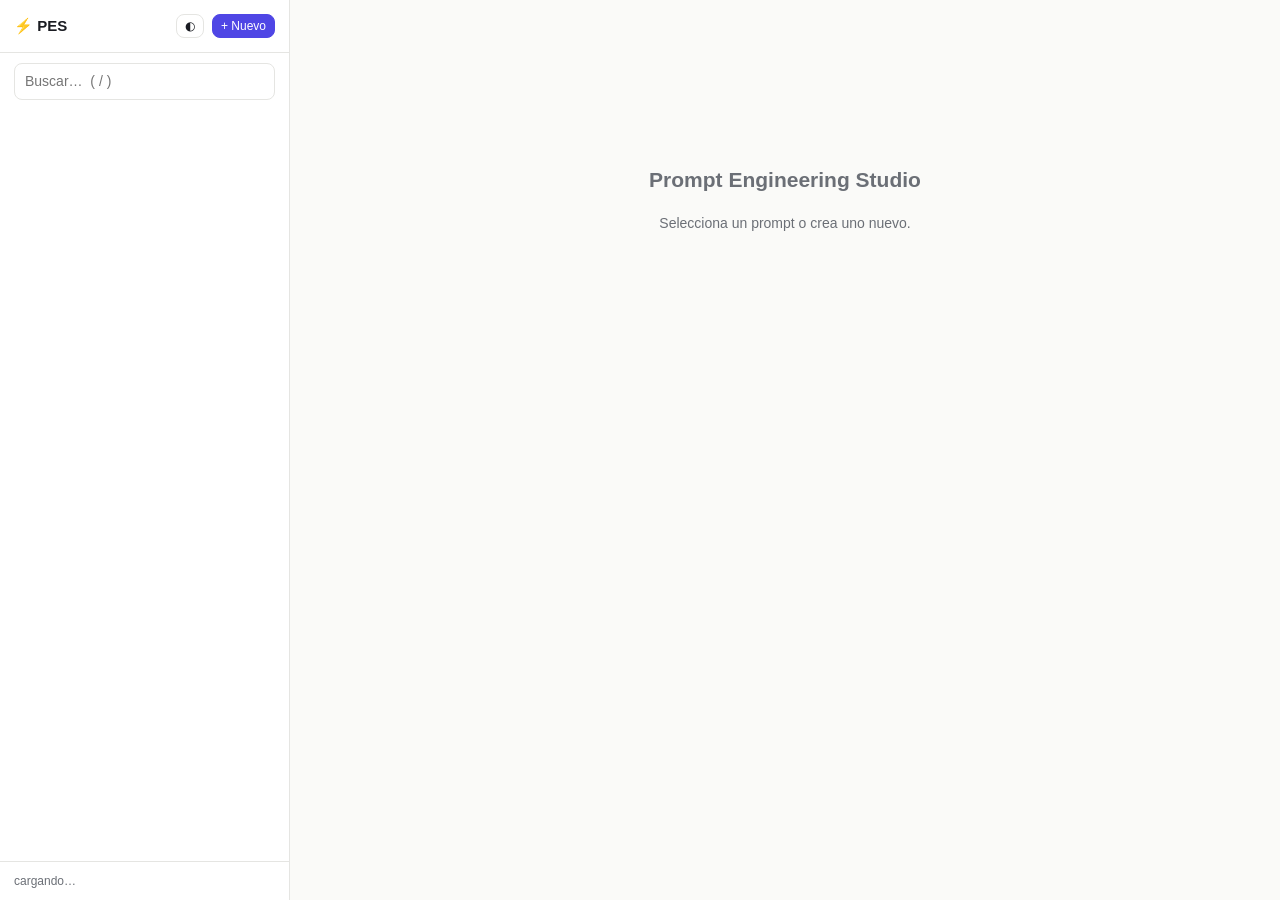
==== internal/server/ui/index.html @ ef8554f0 "Implement v1: history, diff, composer, runner, plugins, AI sidecar, web UI Completes the approved v1" ====
<!DOCTYPE html>
<html lang="es">
<head>
<meta charset="utf-8">
<meta name="viewport" content="width=device-width, initial-scale=1">
<title>Prompt Engineering Studio</title>
<style>
:root{
  --bg:#fafaf8; --panel:#ffffff; --fg:#1a1c22; --muted:#6b6f76; --border:#e5e5e2;
  --accent:#4f46e5; --accent-soft:#eef0ff; --ok:#16a34a; --warn:#d97706; --err:#dc2626;
  --mono:'JetBrains Mono',ui-monospace,Menlo,monospace; --radius:10px;
}
[data-theme=dark]{
  --bg:#1b1d23; --panel:#22252d; --fg:#e8e9ec; --muted:#9aa0aa; --border:#333741;
  --accent:#818cf8; --accent-soft:#2b2e44; --ok:#4ade80; --warn:#fbbf24; --err:#f87171;
}
*{box-sizing:border-box} html,body{height:100%}
body{margin:0;font:14px/1.5 -apple-system,'Segoe UI',Roboto,sans-serif;background:var(--bg);color:var(--fg);display:flex}
button{font:inherit;cursor:pointer;border:1px solid var(--border);background:var(--panel);color:var(--fg);border-radius:8px;padding:6px 12px}
button:hover{border-color:var(--accent)}
button.primary{background:var(--accent);border-color:var(--accent);color:#fff}
button.small{padding:2px 8px;font-size:12px}
input,textarea,select{font:inherit;color:var(--fg);background:var(--panel);border:1px solid var(--border);border-radius:8px;padding:7px 10px;width:100%}
textarea{font-family:var(--mono);font-size:13px;resize:vertical;min-height:70px}
input:focus,textarea:focus,select:focus{outline:2px solid var(--accent);outline-offset:-1px}
#sidebar{width:290px;min-width:290px;border-right:1px solid var(--border);background:var(--panel);display:flex;flex-direction:column;height:100vh}
#sidebar header{padding:14px;border-bottom:1px solid var(--border);display:flex;gap:8px;align-items:center}
#sidebar h1{font-size:15px;margin:0;flex:1}
#search{margin:10px 14px 4px;width:calc(100% - 28px)}
#promptList{flex:1;overflow-y:auto;padding:8px}
.item{padding:8px 10px;border-radius:8px;cursor:pointer;display:flex;gap:8px;align-items:center}
.item:hover{background:var(--accent-soft)} .item.active{background:var(--accent-soft);outline:1px solid var(--accent)}
.item .t{flex:1;overflow:hidden;text-overflow:ellipsis;white-space:nowrap}
.score{font-size:11px;font-weight:700;min-width:30px;text-align:center;border-radius:10px;padding:1px 5px}
.s-hi{background:color-mix(in srgb,var(--ok) 18%,transparent);color:var(--ok)}
.s-mid{background:color-mix(in srgb,var(--warn) 18%,transparent);color:var(--warn)}
.s-lo{background:color-mix(in srgb,var(--err) 18%,transparent);color:var(--err)}
#main{flex:1;height:100vh;overflow-y:auto;padding:20px 26px}
.toolbar{display:flex;gap:8px;flex-wrap:wrap;align-items:center;margin-bottom:14px}
.toolbar .grow{flex:1}
.block{background:var(--panel);border:1px solid var(--border);border-radius:var(--radius);margin-bottom:10px;overflow:hidden}
.block.off{opacity:.55}
.block header{display:flex;gap:8px;align-items:center;padding:8px 12px;border-bottom:1px solid var(--border)}
.block header .name{font-weight:600;font-size:12px;text-transform:uppercase;letter-spacing:.06em;color:var(--accent);flex:1}
.block textarea{border:none;border-radius:0;width:100%;background:transparent}
.badge{display:inline-flex;align-items:center;gap:6px;font-weight:700;border-radius:20px;padding:4px 14px;font-size:15px}
.findings{margin:10px 0}
.finding{padding:8px 12px;border-left:3px solid var(--muted);background:var(--panel);border-radius:0 8px 8px 0;margin-bottom:6px;font-size:13px}
.finding.error{border-color:var(--err)} .finding.warn{border-color:var(--warn)} .finding.info{border-color:var(--muted)}
.finding .sug{color:var(--muted)}
.row{display:flex;gap:14px} .col{flex:1;min-width:0}
pre.preview{background:var(--panel);border:1px solid var(--border);border-radius:var(--radius);padding:14px;white-space:pre-wrap;font-family:var(--mono);font-size:13px}
.meta-grid{display:grid;grid-template-columns:1fr 1fr;gap:10px;margin-bottom:14px}
.muted{color:var(--muted);font-size:12px}
.tag{display:inline-block;background:var(--accent-soft);color:var(--accent);border-radius:6px;padding:1px 7px;font-size:11px;margin-right:4px}
.empty{color:var(--muted);text-align:center;margin-top:16vh}
.empty h2{font-weight:600}
dialog{background:var(--panel);color:var(--fg);border:1px solid var(--border);border-radius:12px;padding:20px;min-width:420px;max-width:90vw}
dialog::backdrop{background:rgba(0,0,0,.45)}
table{width:100%;border-collapse:collapse;font-size:13px}
th,td{text-align:left;padding:6px 10px;border-bottom:1px solid var(--border)} th{color:var(--muted);font-weight:600}
.dop{font-family:var(--mono);font-size:12.5px;white-space:pre-wrap;padding:1px 8px;border-radius:4px}
.dop.add{background:color-mix(in srgb,var(--ok) 14%,transparent)} .dop.del{background:color-mix(in srgb,var(--err) 14%,transparent)}
.tabs{display:flex;gap:4px;margin-bottom:12px;border-bottom:1px solid var(--border)}
.tabs button{border:none;background:none;border-radius:8px 8px 0 0;padding:8px 14px}
.tabs button.on{color:var(--accent);border-bottom:2px solid var(--accent);font-weight:600}
.layer{display:flex;gap:8px;align-items:center;padding:6px;border:1px solid var(--border);border-radius:8px;margin-bottom:6px;background:var(--panel)}
.spin{display:inline-block;animation:sp 1s linear infinite}
@keyframes sp{to{transform:rotate(360deg)}}
@media (prefers-reduced-motion: reduce){ .spin{animation:none} }
</style>
</head>
<body>
<aside id="sidebar">
  <header>
    <h1>⚡ PES</h1>
    <button class="small" id="themeBtn" title="Cambiar tema">◐</button>
    <button class="small primary" id="newBtn" title="Nuevo prompt (Ctrl+N)">+ Nuevo</button>
  </header>
  <input id="search" placeholder="Buscar…  ( / )" autocomplete="off">
  <div id="promptList"></div>
  <footer style="padding:10px 14px;border-top:1px solid var(--border)" class="muted">
    <span id="statusLine">cargando…</span>
  </footer>
</aside>
<main id="main"><div class="empty"><h2>Prompt Engineering Studio</h2><p>Selecciona un prompt o crea uno nuevo.</p></div></main>

<dialog id="newDlg">
  <h3 style="margin-top:0">Nuevo prompt</h3>
  <p><input id="newTitle" placeholder="Título"></p>
  <p><input id="newTags" placeholder="tags separados por coma"></p>
  <p><select id="newTpl"><option value="">— sin plantilla —</option></select></p>
  <p style="display:flex;gap:8px;justify-content:flex-end">
    <button onclick="newDlg.close()">Cancelar</button>
    <button class="primary" id="newOk">Crear</button>
  </p>
</dialog>

<script>
'use strict';
const $=s=>document.querySelector(s);
const api=async(method,path,body)=>{
  const r=await fetch('/api'+path,{method,headers:{'Content-Type':'application/json'},
    body:body===undefined?undefined:JSON.stringify(body)});
  const data=await r.json().catch(()=>({}));
  if(!r.ok) throw new Error(data.error||r.statusText);
  return data;
};
const esc=s=>String(s??'').replace(/[&<>"]/g,c=>({'&':'&amp;','<':'&lt;','>':'&gt;','"':'&quot;'}[c]));

// ── Estado ──
let prompts=[], current=null, saveTimer=null, view='builder', aiAvailable=false;

// ── Tema ──
const applyTheme=t=>{document.documentElement.dataset.theme=t;localStorage.pesTheme=t};
applyTheme(localStorage.pesTheme||(matchMedia('(prefers-color-scheme: dark)').matches?'dark':'light'));
$('#themeBtn').onclick=()=>applyTheme(document.documentElement.dataset.theme==='dark'?'light':'dark');

// ── Biblioteca ──
async function refreshList(q){
  prompts=q? await api('GET','/search?q='+encodeURIComponent(q)) : await api('GET','/prompts');
  const list=$('#promptList'); list.innerHTML='';
  for(const h of prompts){
    const div=document.createElement('div');
    div.className='item'+(current&&h.ID===current.id?' active':'');
    const sc=h.Score==null?'':`<span class="score ${h.Score>=80?'s-hi':h.Score>=50?'s-mid':'s-lo'}">${h.Score}</span>`;
    div.innerHTML=`${h.Favorite?'★':''}<span class="t">${esc(h.Title)}</span>${sc}`;
    div.onclick=()=>openPrompt(h.ID);
    list.appendChild(div);
  }
  $('#statusLine').textContent=`${prompts.length} prompts · ${aiAvailable?'IA disponible':'modo offline puro'}`;
}
$('#search').oninput=e=>refreshList(e.target.value.trim());

// ── Abrir/guardar prompt ──
async function openPrompt(ref){ current=await api('GET','/prompts/'+ref); view='builder'; render(); refreshList($('#search').value.trim()); }
function scheduleSave(){
  clearTimeout(saveTimer);
  $('#saveState')&&($('#saveState').textContent='…');
  saveTimer=setTimeout(async()=>{
    try{
      current=await api('PUT','/prompts/'+current.id,current);
      $('#saveState')&&($('#saveState').textContent='guardado ✓');
      validateLive();
    }catch(e){ $('#saveState')&&($('#saveState').textContent='error: '+e.message); }
  },500);
}
async function validateLive(){
  if(!current) return;
  try{
    const rep=await api('POST','/prompts/'+current.id+'/validate',{});
    const el=$('#scoreBadge');
    if(el){ el.textContent=rep.Score+'/100';
      el.className='badge '+(rep.Score>=80?'s-hi':rep.Score>=50?'s-mid':'s-lo'); }
    const fl=$('#findings');
    if(fl){ fl.innerHTML=rep.Findings.map(f=>
      `<div class="finding ${f.Severity}"><b>${f.Severity}</b> ${f.BlockType?`[${esc(f.BlockType)}]`:''} ${esc(f.Message)}
       ${f.Suggestion?`<div class="sug">→ ${esc(f.Suggestion)}</div>`:''}</div>`).join('')||'<p class="muted">Sin hallazgos 🎉</p>'; }
    refreshList($('#search').value.trim());
  }catch(e){}
}

// ── Render principal ──
const BLOCK_TYPES=['role','objective','context','background','constraints','rules','workflow','input','output','examples','failure_conditions','success_criteria','notes'];
function render(){
  if(!current){ $('#main').innerHTML='<div class="empty"><h2>Prompt Engineering Studio</h2><p>Selecciona un prompt o crea uno nuevo.</p></div>'; return; }
  const tabs=['builder','preview','historial','runner','diff','composer'];
  $('#main').innerHTML=`
  <div class="toolbar">
    <input id="titleIn" value="${esc(current.title)}" style="font-size:17px;font-weight:600;max-width:420px">
    <button class="small" id="favBtn">${current.favorite?'★':'☆'}</button>
    <span id="scoreBadge" class="badge">–</span>
    <span class="grow"></span>
    <span class="muted" id="saveState"></span>
    <select id="exportSel" style="width:auto">
      <option value="">Exportar…</option>
      <option>md</option><option>txt</option><option>json</option><option>yaml</option><option>html</option><option>pdf</option>
      <option value="clipboard">→ portapapeles</option>
    </select>
    ${aiAvailable?'<button id="optBtn">✨ Optimizar</button>':'<button disabled title="pes-ai no instalado (opcional)">✨ IA no disponible</button>'}
    <button class="small" id="delBtn" title="Eliminar">🗑</button>
  </div>
  <div class="meta-grid">
    <input id="descIn" placeholder="Descripción" value="${esc(current.description)}">
    <input id="tagsIn" placeholder="tags separados por coma" value="${esc(current.tags.join(', '))}">
  </div>
  <div class="tabs">${tabs.map(t=>`<button data-tab="${t}" class="${view===t?'on':''}">${t}</button>`).join('')}</div>
  <div id="viewBox"></div>
  <div id="optBox"></div>
  <h3 style="margin-top:22px">Validación</h3><div class="findings" id="findings"></div>`;
  document.querySelectorAll('[data-tab]').forEach(b=>b.onclick=()=>{view=b.dataset.tab;render()});
  $('#titleIn').oninput=e=>{current.title=e.target.value;scheduleSave()};
  $('#descIn').oninput=e=>{current.description=e.target.value;scheduleSave()};
  $('#tagsIn').oninput=e=>{current.tags=e.target.value.split(',').map(s=>s.trim()).filter(Boolean);scheduleSave()};
  $('#favBtn').onclick=()=>{current.favorite=!current.favorite;scheduleSave();render()};
  $('#delBtn').onclick=async()=>{ if(confirm('¿Eliminar «'+current.title+'»?')){ await api('DELETE','/prompts/'+current.id); current=null; render(); refreshList(); } };
  $('#exportSel').onchange=async e=>{ const f=e.target.value; e.target.value=''; if(!f) return; await doExport(f); };
  const ob=$('#optBtn'); if(ob) ob.onclick=optimize;
  ({builder:renderBuilder,preview:renderPreview,historial:renderHistory,runner:renderRunner,diff:renderDiff,composer:renderComposer})[view]();
  validateLive();
}

// ── Builder ──
function renderBuilder(){
  const box=$('#viewBox');
  const avail=BLOCK_TYPES.filter(t=>!current.blocks.some(b=>b.type===t));
  box.innerHTML=current.blocks.map((b,i)=>`
    <div class="block ${b.enabled?'':'off'}" data-i="${i}">
      <header>
        <span class="name">${esc(b.type.replaceAll('_',' '))}</span>
        <button class="small" data-act="up" title="Subir (Alt+↑)">↑</button>
        <button class="small" data-act="down" title="Bajar">↓</button>
        <button class="small" data-act="toggle">${b.enabled?'on':'off'}</button>
        <button class="small" data-act="rm">✕</button>
      </header>
      <textarea data-i="${i}" placeholder="Contenido del bloque… usa {{variables}}">${esc(b.content)}</textarea>
    </div>`).join('')+
    (avail.length?`<p><select id="addBlockSel" style="width:auto"><option value="">+ Añadir bloque…</option>${avail.map(t=>`<option>${t}</option>`).join('')}</select></p>`:'');
  box.querySelectorAll('textarea').forEach(ta=>{
    ta.oninput=e=>{current.blocks[+e.target.dataset.i].content=e.target.value;scheduleSave()};
  });
  box.querySelectorAll('button[data-act]').forEach(btn=>{
    btn.onclick=()=>{
      const i=+btn.closest('.block').dataset.i, act=btn.dataset.act, bl=current.blocks;
      if(act==='toggle') bl[i].enabled=!bl[i].enabled;
      if(act==='rm') bl.splice(i,1);
      if(act==='up'&&i>0) [bl[i-1],bl[i]]=[bl[i],bl[i-1]];
      if(act==='down'&&i<bl.length-1) [bl[i+1],bl[i]]=[bl[i],bl[i+1]];
      scheduleSave(); renderBuilder();
    };
  });
  const sel=$('#addBlockSel');
  if(sel) sel.onchange=e=>{ if(!e.target.value) return;
    current.blocks.push({type:e.target.value,enabled:true,content:''}); scheduleSave(); renderBuilder(); };
}

// ── Preview ──
async function renderPreview(){
  const r=await api('POST','/prompts/'+current.id+'/render',{strict:false});
  $('#viewBox').innerHTML=`${r.warning?`<p class="muted">⚠ ${esc(r.warning)}</p>`:''}
    <pre class="preview">${esc(r.text)||'<span class="muted">(vacío)</span>'}</pre>`;
}

// ── Historial ──
async function renderHistory(){
  const vs=await api('GET','/prompts/'+current.id+'/history');
  $('#viewBox').innerHTML=`
    <p><button class="primary" id="snapBtn">📸 Crear versión</button></p>
    <table><tr><th>#</th><th>fecha</th><th>comentario</th><th></th></tr>
    ${vs.slice().reverse().map(v=>`<tr><td>v${v.Seq}</td><td>${new Date(v.CreatedAt).toLocaleString()}</td>
      <td>${esc(v.Comment)}</td><td><button class="small" data-seq="${v.Seq}">restaurar</button></td></tr>`).join('')}
    </table>${vs.length?'':'<p class="muted">Sin versiones todavía.</p>'}`;
  $('#snapBtn').onclick=async()=>{ const c=prompt('Comentario de la versión:')||'';
    await api('POST','/prompts/'+current.id+'/snapshot',{comment:c}); renderHistory(); };
  document.querySelectorAll('[data-seq]').forEach(b=>b.onclick=async()=>{
    await api('POST','/prompts/'+current.id+'/restore',{version:String(b.dataset.seq)});
    current=await api('GET','/prompts/'+current.id); render();
  });
}

// ── Runner ──
async function renderRunner(){
  const provs=await api('GET','/providers');
  const runs=await api('GET','/prompts/'+current.id+'/runs');
  $('#viewBox').innerHTML= provs.length? `
    <div class="toolbar">
      ${provs.map(p=>`<label><input type="checkbox" class="provCk" value="${esc(p.name)}"> ${esc(p.name)} <span class="muted">(${esc(p.model)})</span></label>`).join('')}
      <span class="grow"></span>
      <button class="primary" id="runBtn">▶ Ejecutar</button>
    </div>
    <div id="runOut"></div>
    <h4>Ejecuciones anteriores</h4>${runsTable(runs)}`
   : `<p class="muted">No hay proveedores configurados. Crea <code>.pes/providers.yaml</code> en tu workspace:</p>
      <pre class="preview">providers:
  - {name: ollama-local, type: ollama, base_url: "http://localhost:11434", model: llama3}
  - {name: lmstudio, type: openai, base_url: "http://localhost:1234", model: qwen2.5}</pre>
      <h4>Ejecuciones anteriores</h4>${runsTable(runs)}`;
  const rb=$('#runBtn');
  if(rb) rb.onclick=async()=>{
    const sel=[...document.querySelectorAll('.provCk:checked')].map(c=>c.value);
    if(!sel.length) return alert('Marca al menos un proveedor');
    $('#runOut').innerHTML='<p class="muted"><span class="spin">◌</span> ejecutando…</p>';
    try{
      const res=await api('POST','/run',{ref:current.id,providers:sel});
      $('#runOut').innerHTML='<div class="row">'+res.map(r=>`
        <div class="col"><h4>${esc(r.provider)} <span class="muted">${r.latency_ms}ms · ${r.tokens_in}/${r.tokens_out} tok</span></h4>
        <pre class="preview">${r.error?'⚠ '+esc(r.error):esc(r.response)}</pre></div>`).join('')+'</div>';
    }catch(e){ $('#runOut').innerHTML='<p class="finding error">'+esc(e.message)+'</p>'; }
  };
}
const runsTable=runs=>runs.length?`<table><tr><th>fecha</th><th>proveedor</th><th>lat.</th><th>tokens</th><th>estado</th></tr>
  ${runs.map(r=>`<tr><td>${new Date(r.created_at).toLocaleString()}</td><td>${esc(r.provider)}</td>
   <td>${r.latency_ms}ms</td><td>${r.tokens_in}/${r.tokens_out}</td><td>${r.error?'⚠':'✓'}</td></tr>`).join('')}</table>`
  :'<p class="muted">Ninguna todavía.</p>';

// ── Diff ──
async function renderDiff(){
  const opts=prompts.map(h=>`<option value="${h.ID}" ${h.ID===current.id?'selected':''}>${esc(h.Title)}</option>`).join('');
  $('#viewBox').innerHTML=`
    <div class="toolbar">
      <select id="diffA" style="width:auto">${opts}</select> →
      <select id="diffB" style="width:auto">${opts}</select>
      <button class="primary" id="diffBtn">Comparar</button>
    </div><div id="diffOut"></div>`;
  $('#diffBtn').onclick=async()=>{
    const d=await api('GET',`/diff?a=${$('#diffA').value}&b=${$('#diffB').value}`);
    const st=d.structural;
    $('#diffOut').innerHTML=`
      <p>${st.Equal?'Idénticos.':''} palabras: ${st.WordsA} → ${st.WordsB} ${st.TitleDiff?'· título distinto':''}</p>
      <p>${st.Blocks.map(b=>`<span class="tag">${esc(b.Type)}: ${b.Kind}</span>`).join('')||''}</p>
      <pre class="preview">${(d.text_ops||[]).map(o=>`<div class="dop ${o.Kind}">${o.Kind==='add'?'+':o.Kind==='del'?'−':' '} ${esc(o.Line)}</div>`).join('')}</pre>`;
  };
}

// ── Composer ──
let layers=[];
async function renderComposer(){
  const opts=h=>prompts.map(p=>`<option value="${p.ID}" ${p.ID===h?'selected':''}>${esc(p.Title)}</option>`).join('');
  $('#viewBox').innerHTML=`
    <p class="muted">Apila capas (la primera es la base) y materializa un prompt nuevo.</p>
    <div id="layerBox">${layers.map((l,i)=>`
      <div class="layer"><span class="muted">${i+1}</span>
        <select data-i="${i}" style="width:auto;flex:1">${opts(l.ref)}</select>
        <label><input type="checkbox" data-ck="${i}" ${l.enabled?'checked':''}> activa</label>
        <button class="small" data-rm="${i}">✕</button></div>`).join('')}</div>
    <p><button id="addLayer">+ capa</button></p>
    <div class="toolbar">
      <input id="compTitle" placeholder="Título del prompt resultante" style="max-width:340px">
      <select id="compStrat" style="width:auto"><option value="concat">concat</option><option value="replace">replace</option></select>
      <button class="primary" id="compBtn">⚙ Materializar</button>
    </div>`;
  $('#addLayer').onclick=()=>{ layers.push({ref:prompts[0]?.ID||'',enabled:true}); renderComposer(); };
  document.querySelectorAll('#layerBox select').forEach(s=>s.onchange=e=>layers[+e.target.dataset.i].ref=e.target.value);
  document.querySelectorAll('[data-ck]').forEach(c=>c.onchange=e=>layers[+e.target.dataset.ck].enabled=e.target.checked);
  document.querySelectorAll('[data-rm]').forEach(b=>b.onclick=()=>{layers.splice(+b.dataset.rm,1);renderComposer()});
  $('#compBtn').onclick=async()=>{
    try{
      const p=await api('POST','/compose',{title:$('#compTitle').value||'Composición',strategy:$('#compStrat').value,layers});
      layers=[]; await refreshList(); openPrompt(p.id);
    }catch(e){ alert(e.message); }
  };
}

// ── Export / Optimize ──
async function doExport(format){
  if(format==='clipboard'){
    const r=await api('POST','/prompts/'+current.id+'/render',{strict:false});
    await navigator.clipboard.writeText(r.text);
    $('#saveState').textContent='copiado al portapapeles ✓'; return;
  }
  const r=await api('POST','/prompts/'+current.id+'/export',{format});
  const bytes=Uint8Array.from(atob(r.data_base64),c=>c.charCodeAt(0));
  const a=document.createElement('a');
  a.href=URL.createObjectURL(new Blob([bytes]));
  a.download=current.title.toLowerCase().replace(/[^a-z0-9]+/g,'-')+r.extension;
  a.click(); URL.revokeObjectURL(a.href);
}
async function optimize(){
  $('#optBox').innerHTML='<p class="muted"><span class="spin">◌</span> analizando…</p>';
  try{
    const sugs=await api('POST','/prompts/'+current.id+'/optimize',{});
    $('#optBox').innerHTML='<h3>Sugerencias ✨ <span class="muted">(nunca se aplican solas)</span></h3>'+
      (sugs.map((s,i)=>`<div class="finding warn"><b>${esc(s.kind)}</b> [${esc(s.block_type)}] ${esc(s.message)}
        ${s.replacement?`<div><button class="small" data-apply="${i}">aplicar reemplazo</button></div>`:''}
        ${s.replacement_hint?`<div class="sug">→ ${esc(s.replacement_hint)}</div>`:''}</div>`).join('')||'<p class="muted">Nada que sugerir 🎉</p>');
    document.querySelectorAll('[data-apply]').forEach(b=>b.onclick=()=>{
      const s=sugs[+b.dataset.apply];
      const blk=current.blocks.find(x=>x.type===s.block_type);
      if(blk){ blk.content=s.replacement; scheduleSave(); view='builder'; render(); }
    });
  }catch(e){ $('#optBox').innerHTML='<p class="finding error">'+esc(e.message)+'</p>'; }
}

// ── Nuevo prompt ──
const newDlg=$('#newDlg');
$('#newBtn').onclick=async()=>{
  const tpls=await api('GET','/templates');
  $('#newTpl').innerHTML='<option value="">— sin plantilla —</option>'+
    tpls.map(t=>`<option value="${t.id}">${esc(t.title)} ${t.category?'('+esc(t.category)+')':''}</option>`).join('');
  $('#newTitle').value=''; $('#newTags').value=''; newDlg.showModal(); $('#newTitle').focus();
};
$('#newOk').onclick=async()=>{
  const title=$('#newTitle').value.trim(); if(!title) return;
  try{
    const p=await api('POST','/prompts',{title,tags:$('#newTags').value.split(',').map(s=>s.trim()).filter(Boolean),template_id:$('#newTpl').value});
    newDlg.close(); await refreshList(); openPrompt(p.id);
  }catch(e){ alert(e.message); }
};

// ── Atajos ──
addEventListener('keydown',e=>{
  if(e.key==='/'&&document.activeElement.tagName!=='INPUT'&&document.activeElement.tagName!=='TEXTAREA'){e.preventDefault();$('#search').focus();}
  if(e.ctrlKey&&e.key==='n'){e.preventDefault();$('#newBtn').click();}
  if(e.ctrlKey&&e.key==='s'&&current){e.preventDefault();api('POST','/prompts/'+current.id+'/snapshot',{comment:'manual'}).then(()=>$('#saveState').textContent='versión creada ✓');}
});

// ── Init ──
(async()=>{
  const h=await api('GET','/health'); aiAvailable=h.ai_available;
  await refreshList();
})();
</script>
</body>
</html>
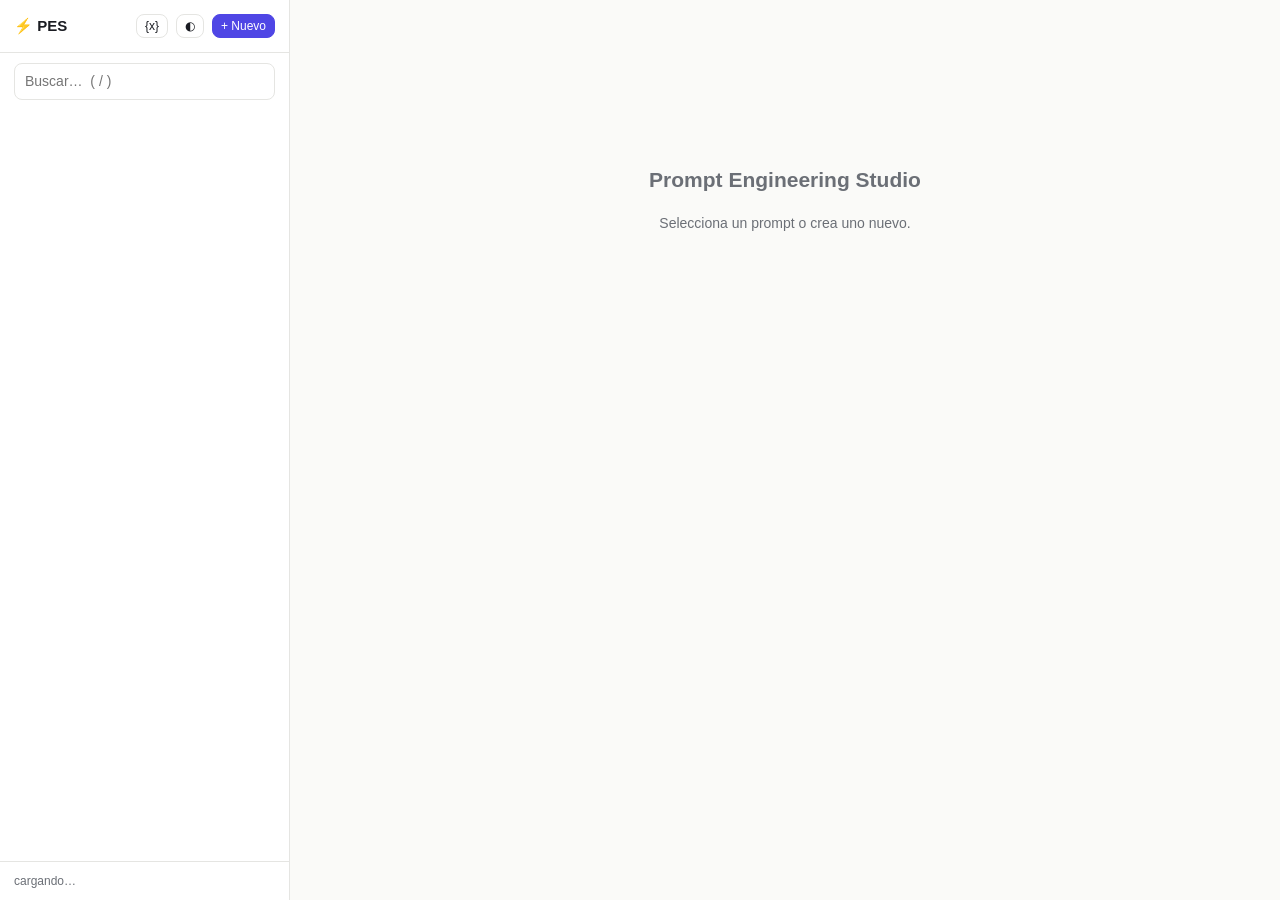
==== commit a02a150e: "Fix 5 bugs found in exploratory user testing; add duplicate, vars, bench, DnD Exploratory testing si" ====
--- a/internal/server/ui/index.html
+++ b/internal/server/ui/index.html
@@ -74,6 +74,7 @@
 <aside id="sidebar">
   <header>
     <h1>⚡ PES</h1>
+    <button class="small" id="varsBtn" title="Variables globales">{x}</button>
     <button class="small" id="themeBtn" title="Cambiar tema">◐</button>
     <button class="small primary" id="newBtn" title="Nuevo prompt (Ctrl+N)">+ Nuevo</button>
   </header>
@@ -84,6 +85,16 @@
   </footer>
 </aside>
 <main id="main"><div class="empty"><h2>Prompt Engineering Studio</h2><p>Selecciona un prompt o crea uno nuevo.</p></div></main>
+
+<dialog id="varsDlg">
+  <h3 style="margin-top:0">Variables globales</h3>
+  <div id="varsRows"></div>
+  <p style="display:flex;gap:8px"><input id="varNew" placeholder="nombre_snake_case"><input id="varNewVal" placeholder="valor"><button class="small" id="varAdd">+</button></p>
+  <p style="display:flex;gap:8px;justify-content:flex-end">
+    <button onclick="varsDlg.close()">Cerrar</button>
+    <button class="primary" id="varsSave">Guardar</button>
+  </p>
+</dialog>
 
 <dialog id="newDlg">
   <h3 style="margin-top:0">Nuevo prompt</h3>
@@ -178,6 +189,7 @@
       <option value="clipboard">→ portapapeles</option>
     </select>
     ${aiAvailable?'<button id="optBtn">✨ Optimizar</button>':'<button disabled title="pes-ai no instalado (opcional)">✨ IA no disponible</button>'}
+    <button class="small" id="dupBtn" title="Duplicar">⧉</button>
     <button class="small" id="delBtn" title="Eliminar">🗑</button>
   </div>
   <div class="meta-grid">
@@ -194,6 +206,7 @@
   $('#tagsIn').oninput=e=>{current.tags=e.target.value.split(',').map(s=>s.trim()).filter(Boolean);scheduleSave()};
   $('#favBtn').onclick=()=>{current.favorite=!current.favorite;scheduleSave();render()};
   $('#delBtn').onclick=async()=>{ if(confirm('¿Eliminar «'+current.title+'»?')){ await api('DELETE','/prompts/'+current.id); current=null; render(); refreshList(); } };
+  $('#dupBtn').onclick=async()=>{ const d=await api('POST','/prompts/'+current.id+'/duplicate',{}); await refreshList(); openPrompt(d.id); };
   $('#exportSel').onchange=async e=>{ const f=e.target.value; e.target.value=''; if(!f) return; await doExport(f); };
   const ob=$('#optBtn'); if(ob) ob.onclick=optimize;
   ({builder:renderBuilder,preview:renderPreview,historial:renderHistory,runner:renderRunner,diff:renderDiff,composer:renderComposer})[view]();
@@ -206,7 +219,8 @@
   const avail=BLOCK_TYPES.filter(t=>!current.blocks.some(b=>b.type===t));
   box.innerHTML=current.blocks.map((b,i)=>`
     <div class="block ${b.enabled?'':'off'}" data-i="${i}">
-      <header>
+      <header draggable="true">
+        <span class="drag" title="Arrastra para reordenar" style="cursor:grab">≡</span>
         <span class="name">${esc(b.type.replaceAll('_',' '))}</span>
         <button class="small" data-act="up" title="Subir (Alt+↑)">↑</button>
         <button class="small" data-act="down" title="Bajar">↓</button>
@@ -232,6 +246,20 @@
   const sel=$('#addBlockSel');
   if(sel) sel.onchange=e=>{ if(!e.target.value) return;
     current.blocks.push({type:e.target.value,enabled:true,content:''}); scheduleSave(); renderBuilder(); };
+  // Drag & drop de bloques (con equivalente de teclado en ↑/↓).
+  let dragFrom=null;
+  box.querySelectorAll('.block header').forEach(h=>{
+    h.addEventListener('dragstart',e=>{ dragFrom=+h.closest('.block').dataset.i; e.dataTransfer.effectAllowed='move'; });
+    h.addEventListener('dragover',e=>e.preventDefault());
+    h.addEventListener('drop',e=>{
+      e.preventDefault();
+      const to=+h.closest('.block').dataset.i;
+      if(dragFrom===null||dragFrom===to) return;
+      const [moved]=current.blocks.splice(dragFrom,1);
+      current.blocks.splice(to,0,moved);
+      dragFrom=null; scheduleSave(); renderBuilder();
+    });
+  });
 }
 
 // ── Preview ──
@@ -266,6 +294,8 @@
     <div class="toolbar">
       ${provs.map(p=>`<label><input type="checkbox" class="provCk" value="${esc(p.name)}"> ${esc(p.name)} <span class="muted">(${esc(p.model)})</span></label>`).join('')}
       <span class="grow"></span>
+      <label class="muted">reps <input id="benchReps" type="number" value="3" min="2" max="20" style="width:60px"></label>
+      <button id="benchBtn">📊 Benchmark</button>
       <button class="primary" id="runBtn">▶ Ejecutar</button>
     </div>
     <div id="runOut"></div>
@@ -285,6 +315,20 @@
       $('#runOut').innerHTML='<div class="row">'+res.map(r=>`
         <div class="col"><h4>${esc(r.provider)} <span class="muted">${r.latency_ms}ms · ${r.tokens_in}/${r.tokens_out} tok</span></h4>
         <pre class="preview">${r.error?'⚠ '+esc(r.error):esc(r.response)}</pre></div>`).join('')+'</div>';
+    }catch(e){ $('#runOut').innerHTML='<p class="finding error">'+esc(e.message)+'</p>'; }
+  };
+  const bb=$('#benchBtn');
+  if(bb) bb.onclick=async()=>{
+    const sel=[...document.querySelectorAll('.provCk:checked')].map(c=>c.value);
+    if(!sel.length) return alert('Marca al menos un proveedor');
+    const reps=+$('#benchReps').value||3;
+    $('#runOut').innerHTML='<p class="muted"><span class="spin">◌</span> benchmark: '+reps+' reps × '+sel.length+' proveedores…</p>';
+    try{
+      const rep=await api('POST','/bench',{ref:current.id,providers:sel,reps});
+      $('#runOut').innerHTML='<h4>Benchmark</h4><table><tr><th>proveedor</th><th>modelo</th><th>reps</th><th>fallos</th><th>p50</th><th>p95</th><th>tok/resp</th><th>consistencia</th></tr>'+
+        rep.summaries.map(s=>`<tr><td>${esc(s.provider)}</td><td>${esc(s.model)}</td><td>${s.reps}</td><td>${s.failures}</td>
+        <td>${s.latency_p50_ms}ms</td><td>${s.latency_p95_ms}ms</td><td>${s.tokens_out_avg.toFixed(1)}</td>
+        <td>${s.consistency<0?'n/a':(s.consistency*100).toFixed(0)+'%'}</td></tr>`).join('')+'</table>';
     }catch(e){ $('#runOut').innerHTML='<p class="finding error">'+esc(e.message)+'</p>'; }
   };
 }
@@ -371,6 +415,29 @@
   }catch(e){ $('#optBox').innerHTML='<p class="finding error">'+esc(e.message)+'</p>'; }
 }
 
+// ── Variables globales ──
+const varsDlg=$('#varsDlg');
+let varsData={};
+function renderVarRows(){
+  $('#varsRows').innerHTML=Object.keys(varsData).sort().map(k=>`
+    <p style="display:flex;gap:8px;align-items:center">
+      <code style="min-width:160px">${esc(k)}</code>
+      <input data-var="${esc(k)}" value="${esc(varsData[k])}">
+      <button class="small" data-vrm="${esc(k)}">✕</button></p>`).join('')||'<p class="muted">Sin variables.</p>';
+  document.querySelectorAll('[data-var]').forEach(i=>i.oninput=e=>varsData[e.target.dataset.var]=e.target.value);
+  document.querySelectorAll('[data-vrm]').forEach(b=>b.onclick=()=>{delete varsData[b.dataset.vrm];renderVarRows()});
+}
+$('#varsBtn').onclick=async()=>{ varsData=await api('GET','/variables'); renderVarRows(); varsDlg.showModal(); };
+$('#varAdd').onclick=()=>{
+  const k=$('#varNew').value.trim(), v=$('#varNewVal').value;
+  if(!/^[a-z][a-z0-9_]*$/.test(k)) return alert('nombre inválido: usa snake_case');
+  varsData[k]=v; $('#varNew').value=''; $('#varNewVal').value=''; renderVarRows();
+};
+$('#varsSave').onclick=async()=>{
+  try{ await api('PUT','/variables',varsData); varsDlg.close(); if(current) render(); }
+  catch(e){ alert(e.message); }
+};
+
 // ── Nuevo prompt ──
 const newDlg=$('#newDlg');
 $('#newBtn').onclick=async()=>{
